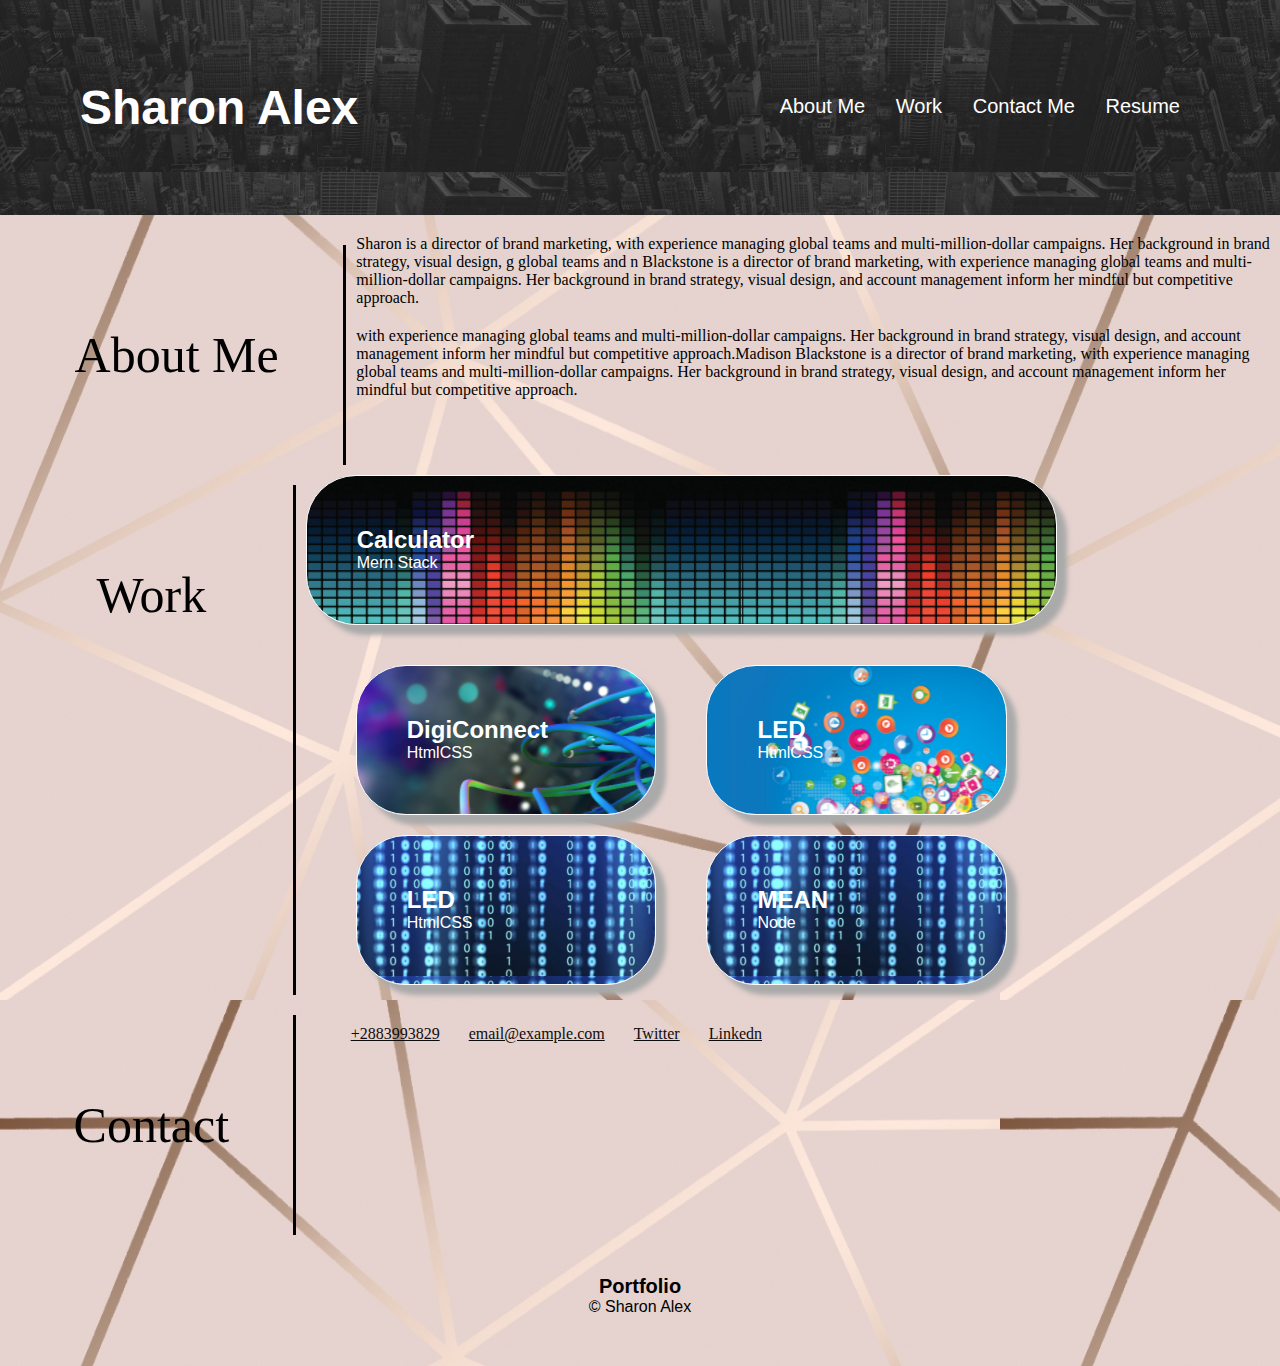
==== index.html @ 32ef740a "initial commit" ====
<!DOCTYPE html>
<html lang="en-us">

<head>
    <meta charset="UTF-8" />
    <title>Sharons' Portfolio</title>
    <link rel="stylesheet" href="./assets/css/style.css">
</head>

<body>
    <!-- Section Header -->
    <header>
        <h1>Sharon Alex</h1>
        <nav>
            <ul>
                <li>
                    <a href="#About Me">About Me</a>
                </li>
                <li>
                    <a href="#Work">Work</a>
                </li>
                <li>
                    <a href="#Contact Me">Contact Me</a>
                </li>
                <li>
                    <a href="#Resume">Resume</a>
                </li>
            </ul>
        </nav>
   </header>
   
    
    <!-- Main Content -->
    <main>
        <section class="flex-container-aboutMe">
            <div class="AboutMeTitle">
               About Me
            </div>
            <div class="AboutMeText">
                <p>Sharon  is a director of brand marketing, with experience managing global teams and multi-million-dollar campaigns. Her background in brand strategy, visual design, 
                    g global teams and n Blackstone is a director of brand marketing, with experience managing global teams and multi-million-dollar campaigns. Her background in brand strategy, visual design, and account management inform her mindful but competitive approach.</p>
                    
                <p>  with experience managing global teams and multi-million-dollar campaigns. Her background in brand strategy, visual design, and account management inform her mindful but competitive approach.Madison Blackstone is a director of brand marketing, with experience managing global teams and multi-million-dollar campaigns. Her background in brand strategy, visual design, and account management inform her mindful but competitive approach.</p>
                </div>
        </section>

        <section class="flex-container-work">
            <div class="AboutWorkTitle">
               Work
            </div>
            <div class="AboutWorkText">
                <div class="card1">
                    <h2>Calculator</h2>
                    <p>
                        <span>Mern Stack</span>
                    </p>
                </div>
                <div class="products">
                    <article class="card2">
                        <h2>DigiConnect</h2>
                        <p>
                           <span>HtmlCSS</span>
                        </p>
                    </article>
                    <article class="card3">
                        <h2>LED</h2>
                        <p>
                           <span>HtmlCSS</span>
                        </p>
                    </article>
                    <article class="card4">
                        <h2>LED</h2>
                        <p>
                           <span>HtmlCSS</span>
                        </p>
                    </article>
                    <article class="card5">
                        <h2>MEAN</h2>
                        <p>
                           <span>Node</span>
                        </p>
                    </article>
                </div>
            </div>
        </section>

        <section class="flex-container-contact">
            <div class="ContactTitle">
               Contact
            </div>
            <div class="ContactText">
                <nav>
                    <ul>
                        <li>
                            <a href="#About Me">+2883993829</a>
                        </li>
                        <li>
                            <a href="#Work">email@example.com</a>
                        </li>
                        <li>
                            <a href="#Contact Me">Twitter</a>
                        </li>
                        <li>
                            <a href="#Resume">Linkedn</a>
                        </li>
                    </ul>
                </nav>
                </div>
        </section>


        

         <!-- <section class="flex-container-work" >
            <div class="AboutWork">
                Work
             </div>

            <div  class="work">
                <article class="card1">
                    <h2>Calculator</h2>
                    <p>
                        <span>Mern Stack</span>
                    </p>
                </article>
                <div class="products">
                <article class="card2">
                    <h2>DigiConnect</h2>
                    <p>
                       <span>HtmlCSS</span>
                    </p>
                </article>
                <article class="card3">
                    <h2>LED</h2>
                    <p>
                       <span>HtmlCSS</span>
                    </p>
                </article>
                <article class="card4">
                    <h2>LED</h2>
                    <p>
                       <span>HtmlCSS</span>
                    </p>
                </article>
                <article class="card5">
                    <h2>MEAN</h2>
                    <p>
                       <span>Node</span>
                    </p>
                </article>
                </div>
            </div>  
        </section>      -->
    </main>
   
    <!-- Section 3 Footer content-->
    <footer>
        <h2>Portfolio</h2>
        <p>
            &copy; Sharon Alex
        </p>
    </footer>
</body>

</html>
---- assets/css/style.css ----
* {
    box-sizing: border-box;
    padding: 0;
    margin: 0;
}

body {

    background-image: url("../images/metallic-image.jpg");
}

header {
    padding: 80px;
    font-family: 'Trebuchet MS', 'Lucida Sans Unicode', 'Lucida Grande', 'Lucida Sans', Arial, sans-serif;
    background-color: #2a607c;
    background-image: url("../images/HeaderBanner.png");
    color: #ffffff;
    margin-bottom: 20px;
}

header h1 {
    display: inline-block;
    font-size: 48px;
}

header nav {
    padding-top: 15px;
    margin-right: 20px;
    float: right;
    font-family: 'Gill Sans', 'Gill Sans MT', Calibri, 'Trebuchet MS', sans-serif;
    font-size: 20px;
}

header nav ul {
    list-style-type: none;
}

header nav ul li {
    display: inline-block;
    margin-left: 25px;
}

a {
    color: #ffffff;
    text-decoration: none;
}

.flex-container-aboutMe {
    display: flex;
  }

.flex-container-aboutMe > div.aboutMeText {
    
    margin: 10px;
    padding: 10px;
    font-size: 30px;
    
  } 

.flex-container-aboutMe > div.AboutMeTitle {
   
    margin: 10px;
    padding: 10px;
    flex-basis:1000px;
    border-right-style: solid;
    text-align: center;
    line-height: 200px;
    font-size: 50px;
  } 

.flex-container-work {
    display: flex;
  }

.flex-container-work > div.AboutWorkTitle {

    margin: 10px;
    padding: 10px;
    border-right-style: solid;
    text-align: center;
    line-height: 200px;
    font-size: 50px;
    width: 285.67px;
}

.flex-container-aboutMe > div.AboutWorkText {
    margin: 10px;
    padding: 10px;
    flex-grow: 2;
  } 

  .flex-container-contact {
    display: flex;
  }

  .flex-container-contact > div.ContactTitle {
    margin: 10px;
    padding: 10px;
    border-right-style: solid;
    text-align: center;
    line-height: 200px;
    font-size: 50px;
    width: 285.67px;
}

.flex-container-contact > div.ContactText {
    margin: 10px;
    padding: 10px;
    flex-grow: 2;
  } 

p {
    font-size: 16px;
    padding-bottom: 20px;
}



.products {
    flex: 4;

    display: flex;
    flex-wrap: wrap;
    justify-content: space-evenly;
    align-items: flex-start;
  }

.card1 {
    box-shadow: 10px 10px 5px #aaaaaa;
    border-style: solid;
    border-width: 1px;
    border-radius: 50px;
    margin-bottom: 40px;
    padding: 50px;
    height: 150px;
   /* margin: auto; */
    font-family: 'Gill Sans', 'Gill Sans MT', Calibri, 'Trebuchet MS', sans-serif;
  background-image: url("../images/Calculator.PNG");
    color: #ffffff;
} 

.card2 {
    box-shadow: 10px 10px 5px #aaaaaa;
    border-style: solid;
  border-width: 1px;
  border-radius: 50px;
    margin-bottom: 20px;
    padding: 50px;
    height: 150px;
    width: 40%;
    font-family: 'Gill Sans', 'Gill Sans MT', Calibri, 'Trebuchet MS', sans-serif;
    background-image: url("../images/DigiConnect.PNG");
    color: #ffffff;
} 

.card3 {
    box-shadow: 10px 10px 5px #aaaaaa;
    border-style: solid;
  border-width: 1px;
  border-radius: 50px;
    margin-bottom: 20px;
    padding: 50px;
    height: 150px;
    width: 40%;
    font-family: 'Gill Sans', 'Gill Sans MT', Calibri, 'Trebuchet MS', sans-serif;
    background-image: url("../images/LED\ Wall.PNG");
    color: #ffffff;
} 

.card4 {
    box-shadow: 10px 10px 5px #aaaaaa;
    border-style: solid;
  border-width: 1px;
  border-radius: 50px;
    margin-bottom: 20px;
    padding: 50px;
    height: 150px;
    width: 40%;
    font-family: 'Gill Sans', 'Gill Sans MT', Calibri, 'Trebuchet MS', sans-serif;
    color: #ffffff;
    background-image: url("../images/MeanStack.PNG");
} 

.card5 {
    box-shadow: 10px 10px 5px #aaaaaa;
    border-style: solid;
  border-width: 1px;
  border-radius: 50px;
    margin-bottom: 20px;
    padding: 50px;
    height: 150px;
    width: 40%;
    font-family: 'Gill Sans', 'Gill Sans MT', Calibri, 'Trebuchet MS', sans-serif;
    color: #ffffff;
    background-image: url("../images/MeanStack.PNG");
} 

header nav {
    padding-top: 15px;
    margin-right: 20px;
    float: right;
    font-family: 'Gill Sans', 'Gill Sans MT', Calibri, 'Trebuchet MS', sans-serif;
    font-size: 20px;
}

div.ContactText nav ul {
    list-style-type: none;
}

div.ContactText nav ul li {
    display: inline-block;
    margin-left: 25px;
}

div.ContactText nav ul li a{
    color: #0e0c0c;
    text-decoration: underline;
}



.Topics {
    margin-right: 20px;
    padding: 20px;
    clear: both;
    float: right;
    width: 20%;
    height: 100%;
    font-family: 'Gill Sans', 'Gill Sans MT', Calibri, 'Trebuchet MS', sans-serif;
    background-color: #2589bd;
}

footer {
    padding: 30px;
    clear: both;
    font-family: 'Trebuchet MS', 'Lucida Sans Unicode', 'Lucida Grande', 'Lucida Sans', Arial, sans-serif;
    text-align: center;
}

footer h2 {
    font-size: 20px;
}
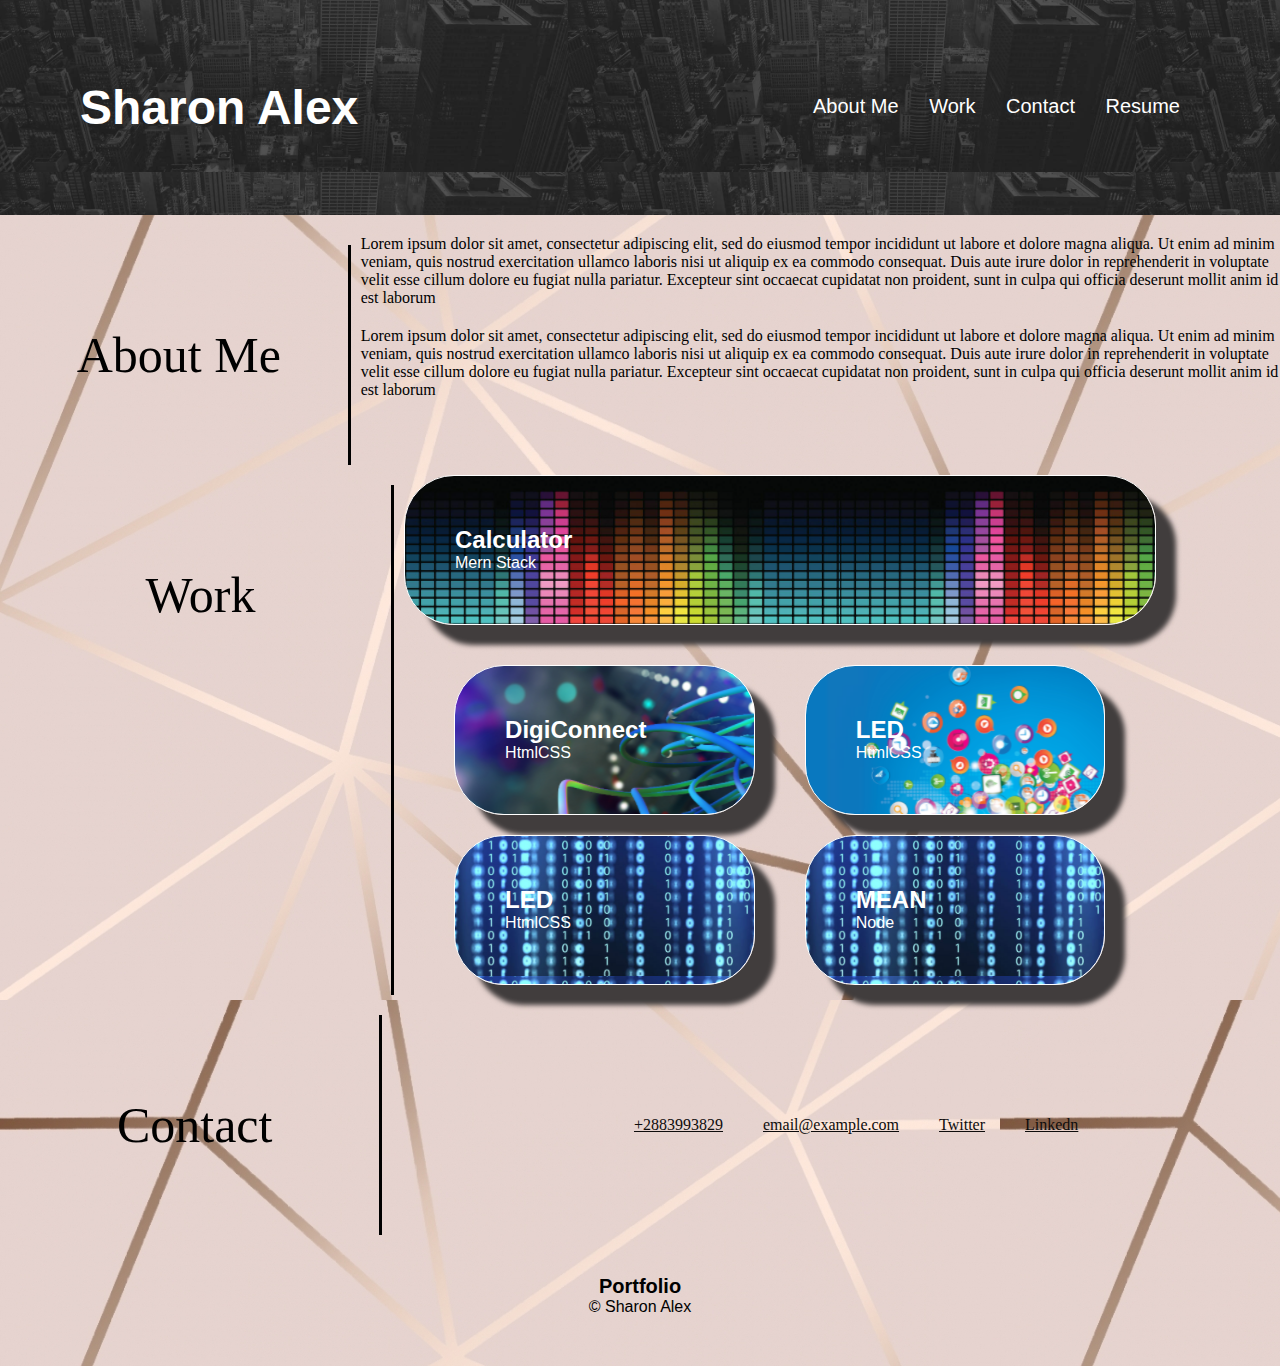
==== commit e1fa35dd: "fixed media queries style" ====
--- a/index.html
+++ b/index.html
@@ -4,7 +4,8 @@
 <head>
     <meta charset="UTF-8" />
     <title>Sharons' Portfolio</title>
-    <link rel="stylesheet" href="./assets/css/style.css">
+    <link rel="stylesheet" href="assets/css/reset.css" />
+    <link rel="stylesheet" href="./assets/css/style.css"/>
 </head>
 
 <body>
@@ -20,7 +21,7 @@
                     <a href="#Work">Work</a>
                 </li>
                 <li>
-                    <a href="#Contact Me">Contact Me</a>
+                    <a href="#Contact">Contact</a>
                 </li>
                 <li>
                     <a href="#Resume">Resume</a>
@@ -33,22 +34,20 @@
     <!-- Main Content -->
     <main>
         <section class="flex-container-aboutMe">
-            <div class="AboutMeTitle">
+            <div id="About Me" class="AboutMeTitle" class="cont">
                About Me
             </div>
-            <div class="AboutMeText">
-                <p>Sharon  is a director of brand marketing, with experience managing global teams and multi-million-dollar campaigns. Her background in brand strategy, visual design, 
-                    g global teams and n Blackstone is a director of brand marketing, with experience managing global teams and multi-million-dollar campaigns. Her background in brand strategy, visual design, and account management inform her mindful but competitive approach.</p>
-                    
-                <p>  with experience managing global teams and multi-million-dollar campaigns. Her background in brand strategy, visual design, and account management inform her mindful but competitive approach.Madison Blackstone is a director of brand marketing, with experience managing global teams and multi-million-dollar campaigns. Her background in brand strategy, visual design, and account management inform her mindful but competitive approach.</p>
+            <div class="AboutMeText" class="cont">
+                <p>Lorem ipsum dolor sit amet, consectetur adipiscing elit, sed do eiusmod tempor incididunt ut labore et dolore magna aliqua. Ut enim ad minim veniam, quis nostrud exercitation ullamco laboris nisi ut aliquip ex ea commodo consequat. Duis aute irure dolor in reprehenderit in voluptate velit esse cillum dolore eu fugiat nulla pariatur. Excepteur sint occaecat cupidatat non proident, sunt in culpa qui officia deserunt mollit anim id est laborum  
+               <p>Lorem ipsum dolor sit amet, consectetur adipiscing elit, sed do eiusmod tempor incididunt ut labore et dolore magna aliqua. Ut enim ad minim veniam, quis nostrud exercitation ullamco laboris nisi ut aliquip ex ea commodo consequat. Duis aute irure dolor in reprehenderit in voluptate velit esse cillum dolore eu fugiat nulla pariatur. Excepteur sint occaecat cupidatat non proident, sunt in culpa qui officia deserunt mollit anim id est laborum</p>
                 </div>
         </section>
 
-        <section class="flex-container-work">
-            <div class="AboutWorkTitle">
+        <section id="Work" class="flex-container-work">
+            <div class="AboutWorkTitle" class="cont">
                Work
             </div>
-            <div class="AboutWorkText">
+            <div class="AboutWorkText" class="cont">
                 <div class="card1">
                     <h2>Calculator</h2>
                     <p>
@@ -84,24 +83,24 @@
             </div>
         </section>
 
-        <section class="flex-container-contact">
-            <div class="ContactTitle">
+        <section id="Contact" class="flex-container-contact">
+            <div class="ContactTitle" class="cont">
                Contact
             </div>
-            <div class="ContactText">
-                <nav>
-                    <ul>
+            <div class="ContactText" class="cont">
+                <nav class="contact-nav">
+                    <ul class="nav-list">
                         <li>
-                            <a href="#About Me">+2883993829</a>
+                            <a href="">+2883993829</a>
                         </li>
                         <li>
-                            <a href="#Work">email@example.com</a>
+                            <a href="#">email@example.com</a>
                         </li>
                         <li>
-                            <a href="#Contact Me">Twitter</a>
+                            <a href="#">Twitter</a>
                         </li>
                         <li>
-                            <a href="#Resume">Linkedn</a>
+                            <a href="#">Linkedn</a>
                         </li>
                     </ul>
                 </nav>
@@ -111,46 +110,7 @@
 
         
 
-         <!-- <section class="flex-container-work" >
-            <div class="AboutWork">
-                Work
-             </div>
-
-            <div  class="work">
-                <article class="card1">
-                    <h2>Calculator</h2>
-                    <p>
-                        <span>Mern Stack</span>
-                    </p>
-                </article>
-                <div class="products">
-                <article class="card2">
-                    <h2>DigiConnect</h2>
-                    <p>
-                       <span>HtmlCSS</span>
-                    </p>
-                </article>
-                <article class="card3">
-                    <h2>LED</h2>
-                    <p>
-                       <span>HtmlCSS</span>
-                    </p>
-                </article>
-                <article class="card4">
-                    <h2>LED</h2>
-                    <p>
-                       <span>HtmlCSS</span>
-                    </p>
-                </article>
-                <article class="card5">
-                    <h2>MEAN</h2>
-                    <p>
-                       <span>Node</span>
-                    </p>
-                </article>
-                </div>
-            </div>  
-        </section>      -->
+         
     </main>
    
     <!-- Section 3 Footer content-->
--- a/assets/css/style.css
+++ b/assets/css/style.css
@@ -54,18 +54,23 @@
     margin: 10px;
     padding: 10px;
     font-size: 30px;
-    
+    flex-basis: 70%;
+    flex: 1 1 20em; 
+    align-content: center;
   } 
+
 
 .flex-container-aboutMe > div.AboutMeTitle {
    
     margin: 10px;
     padding: 10px;
-    flex-basis:1000px;
+    flex-basis: 30%;
+   /* flex-basis:1000px;*/
     border-right-style: solid;
     text-align: center;
     line-height: 200px;
     font-size: 50px;
+    flex: 1 1 20em; 
   } 
 
 .flex-container-work {
@@ -81,12 +86,14 @@
     line-height: 200px;
     font-size: 50px;
     width: 285.67px;
+    flex-basis: 30%
 }
 
 .flex-container-aboutMe > div.AboutWorkText {
     margin: 10px;
     padding: 10px;
     flex-grow: 2;
+    flex-basis: 70%;
   } 
 
   .flex-container-contact {
@@ -101,12 +108,14 @@
     line-height: 200px;
     font-size: 50px;
     width: 285.67px;
+    flex-basis: 30%;
 }
 
 .flex-container-contact > div.ContactText {
     margin: 10px;
     padding: 10px;
     flex-grow: 2;
+    flex-basis: 70%;
   } 
 
 p {
@@ -126,7 +135,7 @@
   }
 
 .card1 {
-    box-shadow: 10px 10px 5px #aaaaaa;
+    box-shadow: 20px 20px 5px #413d3d;
     border-style: solid;
     border-width: 1px;
     border-radius: 50px;
@@ -137,10 +146,22 @@
     font-family: 'Gill Sans', 'Gill Sans MT', Calibri, 'Trebuchet MS', sans-serif;
   background-image: url("../images/Calculator.PNG");
     color: #ffffff;
-} 
+    transition: all 0.5s ease-in-out;
+} 
+
+
+.card1:hover,
+.card1:hover {
+  transform: scale(1.25); 
+  box-shadow: inset 0px 0px 8px rgb(245, 241, 245), 0 0 15px rgb(149, 26, 206);
+  position: relative;
+  margin-top: -5px;
+}
+
+
 
 .card2 {
-    box-shadow: 10px 10px 5px #aaaaaa;
+  box-shadow: 20px 20px 5px #413d3d;
     border-style: solid;
   border-width: 1px;
   border-radius: 50px;
@@ -153,8 +174,17 @@
     color: #ffffff;
 } 
 
+.card2:hover,
+.card2:hover {
+  transform: scale(1.25);
+  box-shadow: inset 0px 0px 8px rgb(245, 241, 245), 0 0 15px rgb(149, 26, 206);
+  position: relative;
+  margin-top: -5px;
+}
+
+
 .card3 {
-    box-shadow: 10px 10px 5px #aaaaaa;
+  box-shadow: 20px 20px 5px #413d3d;
     border-style: solid;
   border-width: 1px;
   border-radius: 50px;
@@ -167,8 +197,17 @@
     color: #ffffff;
 } 
 
+.card3:hover,
+.card3:hover {
+  transform: scale(1.25);
+  box-shadow: inset 0px 0px 8px rgb(245, 241, 245), 0 0 15px rgb(149, 26, 206);
+  position: relative;
+  margin-top: -5px;
+}
+
+
 .card4 {
-    box-shadow: 10px 10px 5px #aaaaaa;
+  box-shadow: 20px 20px 5px #413d3d;
     border-style: solid;
   border-width: 1px;
   border-radius: 50px;
@@ -181,8 +220,17 @@
     background-image: url("../images/MeanStack.PNG");
 } 
 
+.card4:hover,
+.card4:hover {
+  transform: scale(1.25);
+  box-shadow: inset 0px 0px 8px rgb(245, 241, 245), 0 0 15px rgb(149, 26, 206);
+  position: relative;
+  margin-top: -5px;
+}
+
+
 .card5 {
-    box-shadow: 10px 10px 5px #aaaaaa;
+  box-shadow: 20px 20px 5px #413d3d;
     border-style: solid;
   border-width: 1px;
   border-radius: 50px;
@@ -195,40 +243,42 @@
     background-image: url("../images/MeanStack.PNG");
 } 
 
-header nav {
-    padding-top: 15px;
-    margin-right: 20px;
-    float: right;
-    font-family: 'Gill Sans', 'Gill Sans MT', Calibri, 'Trebuchet MS', sans-serif;
-    font-size: 20px;
+.card5:hover,
+.card5:hover {
+  transform: scale(1.25);
+  box-shadow: inset 0px 0px 8px rgb(245, 241, 245), 0 0 15px rgb(149, 26, 206);
+  position: relative;
+  margin-top: -5px;
+}
+
+
+
+
+div.ContactText {
+  display: flex;
+  align-items: center;
+  justify-content: center;
 }
 
 div.ContactText nav ul {
-    list-style-type: none;
-}
+  
+  display: flex;
+  align-items: center;
+  justify-content:space-evenly;
+  list-style-type: none;
+
+} 
 
 div.ContactText nav ul li {
-    display: inline-block;
-    margin-left: 25px;
-}
-
+  
+    margin-left: 40px; 
+    
+   
+}
 div.ContactText nav ul li a{
     color: #0e0c0c;
     text-decoration: underline;
-}
-
-
-
-.Topics {
-    margin-right: 20px;
-    padding: 20px;
-    clear: both;
-    float: right;
-    width: 20%;
-    height: 100%;
-    font-family: 'Gill Sans', 'Gill Sans MT', Calibri, 'Trebuchet MS', sans-serif;
-    background-color: #2589bd;
-}
+} 
 
 footer {
     padding: 30px;
@@ -240,3 +290,26 @@
 footer h2 {
     font-size: 20px;
 }
+
+@media screen and (min-width: 768px) {
+  /* on tablets, set columns to only be 50% of the width and not grow */
+  .cont { 
+    flex: 0 0 50%;
+    max-width: 50%;
+  }
+
+  /* select the last child to grow to full width if it has space to grow */
+  .cont:last-child {
+    flex-grow: 1;
+  }
+
+  /* media query for larger screens */
+@media screen and (min-width: 992px) {
+
+  .cont {
+    flex: 0 0 33.333%;
+    max-width: 33.333%;
+  }
+}
+
+}
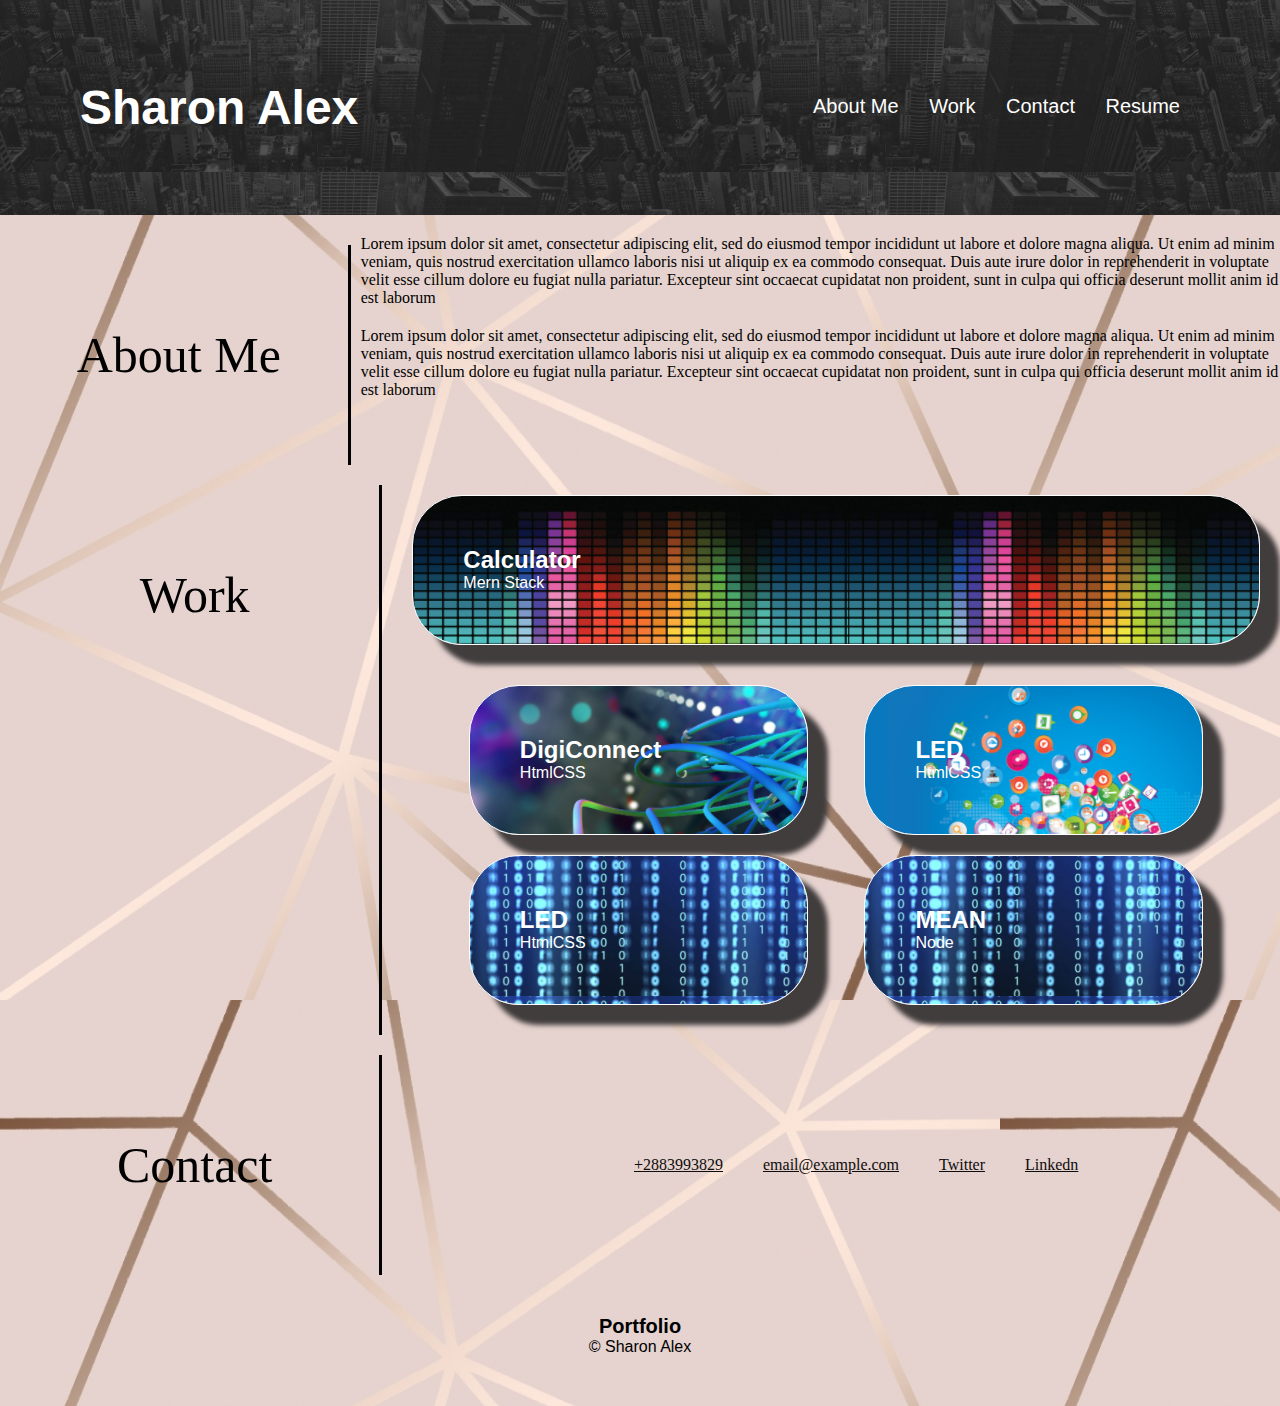
==== commit f4a39302: "fixed stylesheet" ====
--- a/index.html
+++ b/index.html
@@ -33,6 +33,7 @@
     
     <!-- Main Content -->
     <main>
+         <!-- Section for About Me Content -->
         <section class="flex-container-aboutMe">
             <div id="About Me" class="AboutMeTitle" class="cont">
                About Me
@@ -42,7 +43,7 @@
                <p>Lorem ipsum dolor sit amet, consectetur adipiscing elit, sed do eiusmod tempor incididunt ut labore et dolore magna aliqua. Ut enim ad minim veniam, quis nostrud exercitation ullamco laboris nisi ut aliquip ex ea commodo consequat. Duis aute irure dolor in reprehenderit in voluptate velit esse cillum dolore eu fugiat nulla pariatur. Excepteur sint occaecat cupidatat non proident, sunt in culpa qui officia deserunt mollit anim id est laborum</p>
                 </div>
         </section>
-
+         <!-- Section for Work Content -->
         <section id="Work" class="flex-container-work">
             <div class="AboutWorkTitle" class="cont">
                Work
@@ -82,7 +83,7 @@
                 </div>
             </div>
         </section>
-
+         <!-- Section for Contact Content -->
         <section id="Contact" class="flex-container-contact">
             <div class="ContactTitle" class="cont">
                Contact
@@ -105,12 +106,7 @@
                     </ul>
                 </nav>
                 </div>
-        </section>
-
-
-        
-
-         
+            </section> 
     </main>
    
     <!-- Section 3 Footer content-->
@@ -121,5 +117,4 @@
         </p>
     </footer>
 </body>
-
 </html>
--- a/assets/css/style.css
+++ b/assets/css/style.css
@@ -1,20 +1,28 @@
+/*abstracting out common css variables to be accessed as functions*/
+:root {
+  --blue: #2a607c;
+  --white: #ffffff;
+}
+
+/* universal css properties for box borders*/
 * {
     box-sizing: border-box;
     padding: 0;
     margin: 0;
 }
-
+/*setting background image for body*/
 body {
 
     background-image: url("../images/metallic-image.jpg");
 }
-
+ 
+/*setting styling for header navigation*/
 header {
     padding: 80px;
     font-family: 'Trebuchet MS', 'Lucida Sans Unicode', 'Lucida Grande', 'Lucida Sans', Arial, sans-serif;
-    background-color: #2a607c;
+    background-color: var(--blue);
     background-image: url("../images/HeaderBanner.png");
-    color: #ffffff;
+    color: var(--white);
     margin-bottom: 20px;
 }
 
@@ -41,16 +49,17 @@
 }
 
 a {
-    color: #ffffff;
+    color: var(--white);
     text-decoration: none;
 }
-
+/*Setting the main content styles, By leveraging the flex properties.
+This is for aboutMe row styled into two containers.
+*/
 .flex-container-aboutMe {
     display: flex;
   }
 
 .flex-container-aboutMe > div.aboutMeText {
-    
     margin: 10px;
     padding: 10px;
     font-size: 30px;
@@ -61,24 +70,23 @@
 
 
 .flex-container-aboutMe > div.AboutMeTitle {
-   
     margin: 10px;
     padding: 10px;
     flex-basis: 30%;
-   /* flex-basis:1000px;*/
     border-right-style: solid;
     text-align: center;
     line-height: 200px;
     font-size: 50px;
     flex: 1 1 20em; 
   } 
-
+/*Setting the main content styles, By leveraging the flex properties.
+This is for work row styled into two containers.
+*/
 .flex-container-work {
     display: flex;
   }
 
 .flex-container-work > div.AboutWorkTitle {
-
     margin: 10px;
     padding: 10px;
     border-right-style: solid;
@@ -89,13 +97,16 @@
     flex-basis: 30%
 }
 
-.flex-container-aboutMe > div.AboutWorkText {
+.flex-container-work > div.AboutWorkText {
     margin: 10px;
     padding: 10px;
     flex-grow: 2;
     flex-basis: 70%;
   } 
 
+/*Setting the main content styles, By leveraging the flex properties.
+This is for aboutMe row styled into two containers.
+*/
   .flex-container-contact {
     display: flex;
   }
@@ -123,11 +134,8 @@
     padding-bottom: 20px;
 }
 
-
-
 .products {
     flex: 4;
-
     display: flex;
     flex-wrap: wrap;
     justify-content: space-evenly;
@@ -142,13 +150,11 @@
     margin-bottom: 40px;
     padding: 50px;
     height: 150px;
-   /* margin: auto; */
     font-family: 'Gill Sans', 'Gill Sans MT', Calibri, 'Trebuchet MS', sans-serif;
-  background-image: url("../images/Calculator.PNG");
-    color: #ffffff;
+    background-image: url("../images/Calculator.PNG");
+    color: var(--white);
     transition: all 0.5s ease-in-out;
 } 
-
 
 .card1:hover,
 .card1:hover {
@@ -157,8 +163,6 @@
   position: relative;
   margin-top: -5px;
 }
-
-
 
 .card2 {
   box-shadow: 20px 20px 5px #413d3d;
@@ -171,7 +175,7 @@
     width: 40%;
     font-family: 'Gill Sans', 'Gill Sans MT', Calibri, 'Trebuchet MS', sans-serif;
     background-image: url("../images/DigiConnect.PNG");
-    color: #ffffff;
+    color: var(--white);
 } 
 
 .card2:hover,
@@ -182,19 +186,18 @@
   margin-top: -5px;
 }
 
-
 .card3 {
   box-shadow: 20px 20px 5px #413d3d;
-    border-style: solid;
+  border-style: solid;
   border-width: 1px;
   border-radius: 50px;
-    margin-bottom: 20px;
-    padding: 50px;
-    height: 150px;
-    width: 40%;
-    font-family: 'Gill Sans', 'Gill Sans MT', Calibri, 'Trebuchet MS', sans-serif;
-    background-image: url("../images/LED\ Wall.PNG");
-    color: #ffffff;
+  margin-bottom: 20px;
+  padding: 50px;
+  height: 150px;
+  width: 40%;
+  font-family: 'Gill Sans', 'Gill Sans MT', Calibri, 'Trebuchet MS', sans-serif;
+  background-image: url("../images/LED\ Wall.PNG");
+  color: var(--white);
 } 
 
 .card3:hover,
@@ -205,10 +208,31 @@
   margin-top: -5px;
 }
 
-
 .card4 {
   box-shadow: 20px 20px 5px #413d3d;
-    border-style: solid;
+  border-style: solid;
+  border-width: 1px;
+  border-radius: 50px;
+  margin-bottom: 20px;
+  padding: 50px;
+  height: 150px;
+  width: 40%;
+  font-family: 'Gill Sans', 'Gill Sans MT', Calibri, 'Trebuchet MS', sans-serif;
+  color: #ffffff;
+  background-image: url("../images/MeanStack.PNG");
+} 
+
+.card4:hover,
+.card4:hover {
+  transform: scale(1.25);
+  box-shadow: inset 0px 0px 8px rgb(245, 241, 245), 0 0 15px rgb(149, 26, 206);
+  position: relative;
+  margin-top: -5px;
+}
+
+.card5 {
+  box-shadow: 20px 20px 5px #413d3d;
+  border-style: solid;
   border-width: 1px;
   border-radius: 50px;
     margin-bottom: 20px;
@@ -220,29 +244,6 @@
     background-image: url("../images/MeanStack.PNG");
 } 
 
-.card4:hover,
-.card4:hover {
-  transform: scale(1.25);
-  box-shadow: inset 0px 0px 8px rgb(245, 241, 245), 0 0 15px rgb(149, 26, 206);
-  position: relative;
-  margin-top: -5px;
-}
-
-
-.card5 {
-  box-shadow: 20px 20px 5px #413d3d;
-    border-style: solid;
-  border-width: 1px;
-  border-radius: 50px;
-    margin-bottom: 20px;
-    padding: 50px;
-    height: 150px;
-    width: 40%;
-    font-family: 'Gill Sans', 'Gill Sans MT', Calibri, 'Trebuchet MS', sans-serif;
-    color: #ffffff;
-    background-image: url("../images/MeanStack.PNG");
-} 
-
 .card5:hover,
 .card5:hover {
   transform: scale(1.25);
@@ -250,9 +251,6 @@
   position: relative;
   margin-top: -5px;
 }
-
-
-
 
 div.ContactText {
   display: flex;
@@ -261,25 +259,24 @@
 }
 
 div.ContactText nav ul {
-  
   display: flex;
   align-items: center;
   justify-content:space-evenly;
   list-style-type: none;
-
 } 
 
 div.ContactText nav ul li {
-  
-    margin-left: 40px; 
-    
-   
-}
+    margin-left: 40px;   
+}
+
 div.ContactText nav ul li a{
     color: #0e0c0c;
     text-decoration: underline;
 } 
 
+/*
+Styling for footer for padding, text font and alignment.
+*/
 footer {
     padding: 30px;
     clear: both;
@@ -292,13 +289,13 @@
 }
 
 @media screen and (min-width: 768px) {
-  /* on tablets, set columns to only be 50% of the width and not grow */
+  /* for tablets, setting width for 50% */
   .cont { 
     flex: 0 0 50%;
     max-width: 50%;
   }
 
-  /* select the last child to grow to full width if it has space to grow */
+  /*last child to grow to full width if it has space to grow */
   .cont:last-child {
     flex-grow: 1;
   }
@@ -306,7 +303,7 @@
   /* media query for larger screens */
 @media screen and (min-width: 992px) {
 
-  .cont {
+.cont {
     flex: 0 0 33.333%;
     max-width: 33.333%;
   }
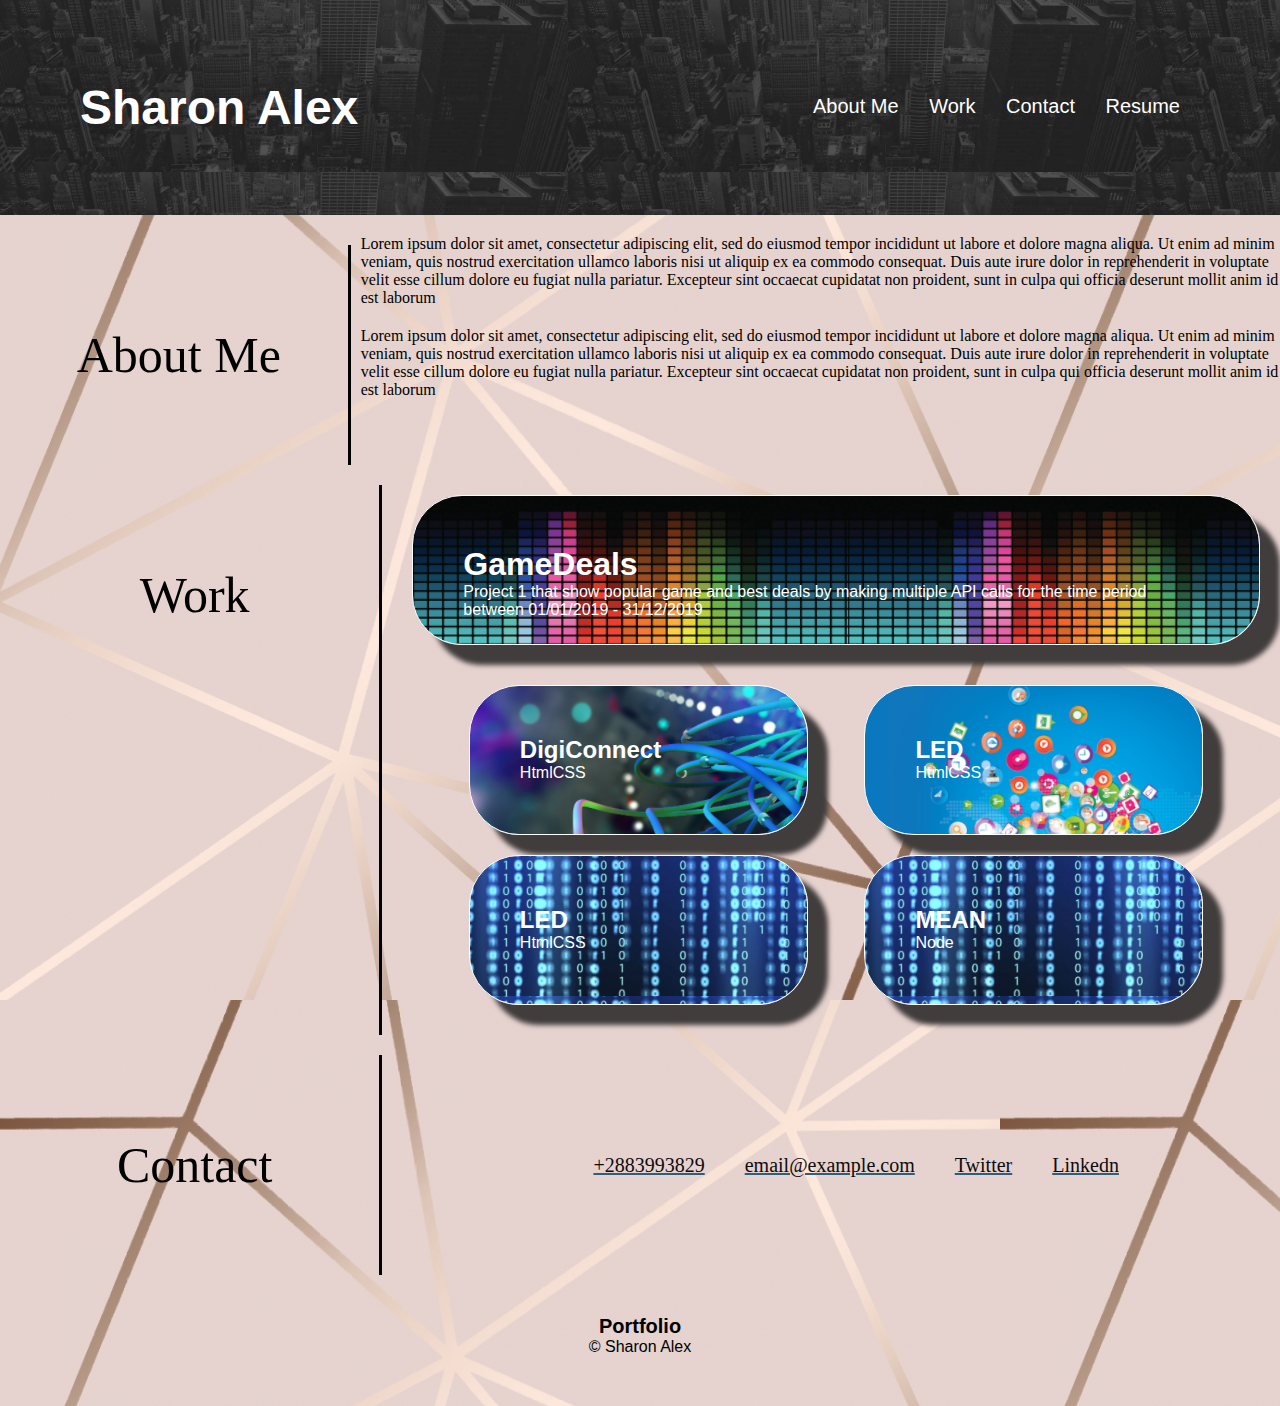
==== commit a1a61d14: "Update index.html" ====
--- a/index.html
+++ b/index.html
@@ -50,10 +50,12 @@
             </div>
             <div class="AboutWorkText" class="cont">
                 <div class="card1">
-                    <h2>Calculator</h2>
+                   <a href="https://vvnnzar.github.io/Game-App/"> <h1>GameDeals</h1>
                     <p>
-                        <span>Mern Stack</span>
+                        <span>Project 1 that show popular game and best deals by making multiple API calls for the time period between 01/01/2019 - 31/12/2019 </span>
                     </p>
+                    
+            </a>
                 </div>
                 <div class="products">
                     <article class="card2">
--- a/assets/css/style.css
+++ b/assets/css/style.css
@@ -252,6 +252,8 @@
   margin-top: -5px;
 }
 
+/*Style settings for the contact section of portfolio*/
+
 div.ContactText {
   display: flex;
   align-items: center;
@@ -272,6 +274,8 @@
 div.ContactText nav ul li a{
     color: #0e0c0c;
     text-decoration: underline;
+    text-decoration-color: var(--blue);
+    font-size: 20px;
 } 
 
 /*
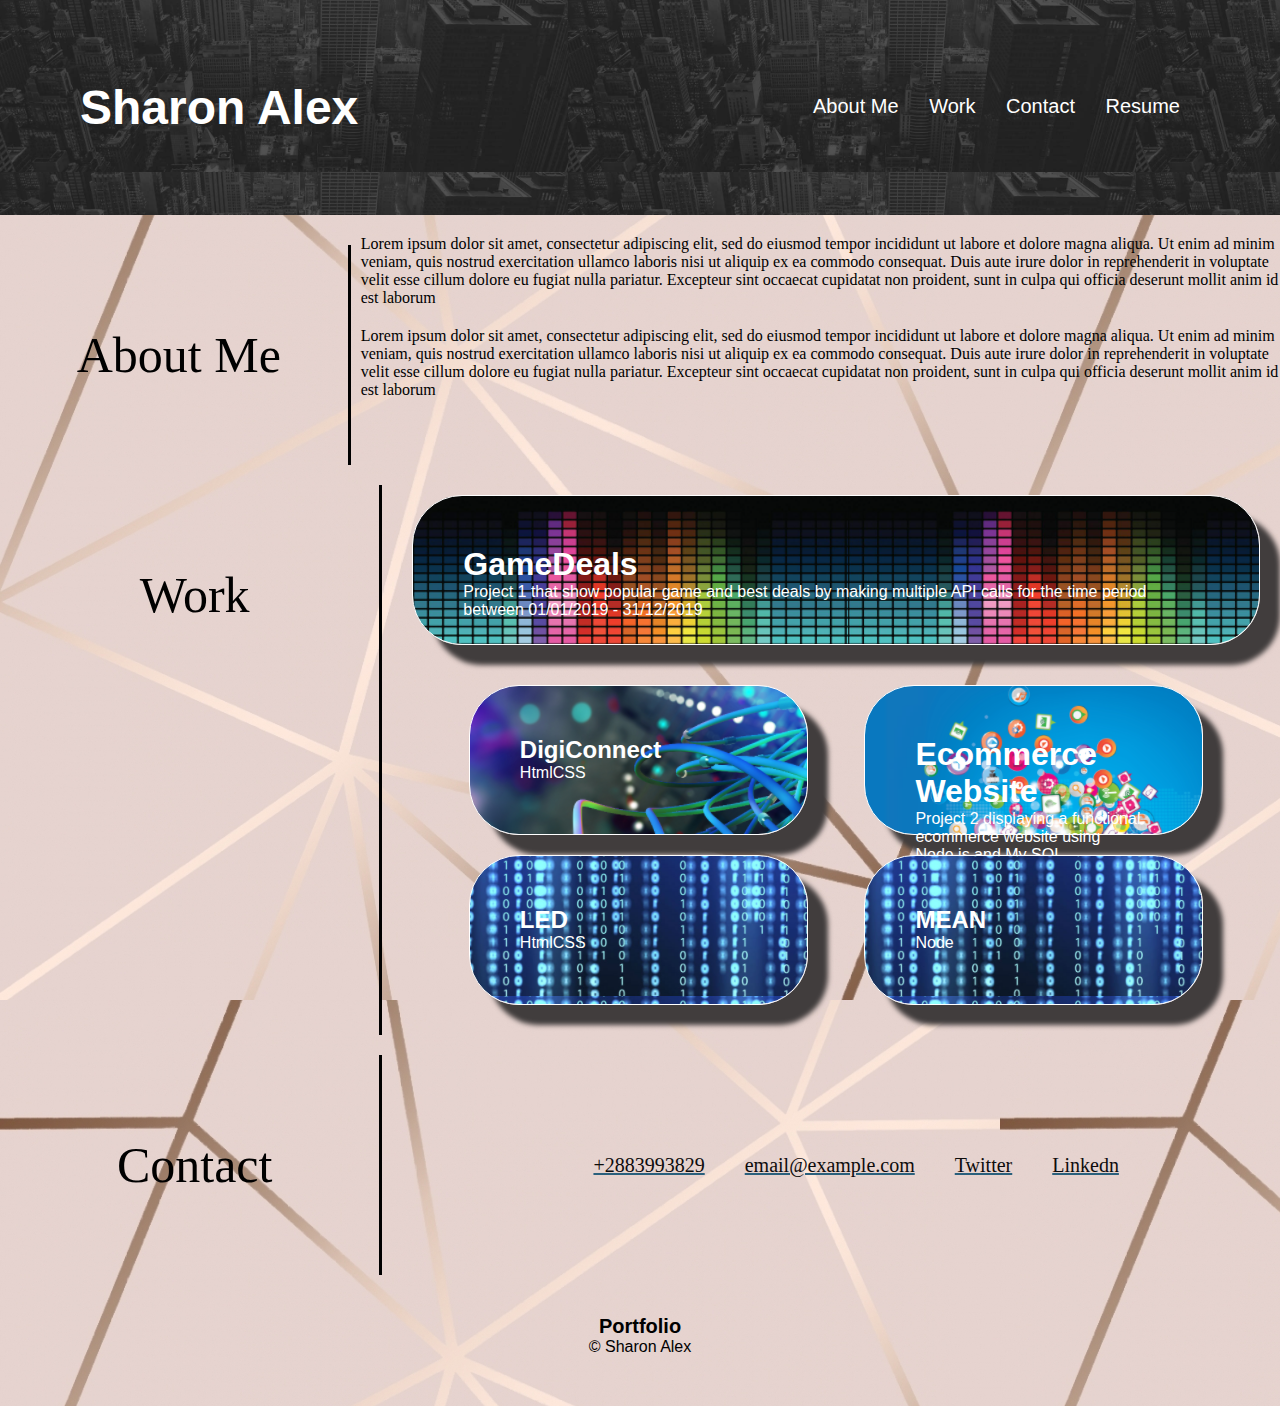
==== commit 9d8fd5d0: "Update index.html" ====
--- a/index.html
+++ b/index.html
@@ -55,7 +55,7 @@
                         <span>Project 1 that show popular game and best deals by making multiple API calls for the time period between 01/01/2019 - 31/12/2019 </span>
                     </p>
                     
-            </a>
+            </a> 
                 </div>
                 <div class="products">
                     <article class="card2">
@@ -65,10 +65,12 @@
                         </p>
                     </article>
                     <article class="card3">
-                        <h2>LED</h2>
-                        <p>
-                           <span>HtmlCSS</span>
-                        </p>
+                        <a href="https://etrade-project2.herokuapp.com/eTrade"> <h1>Ecommerce Website</h1>
+                    <p>
+                        <span>Project 2 displaying a functional ecommerce website using Node.js and My SQL </span>
+                    </p>
+                    
+            </a>
                     </article>
                     <article class="card4">
                         <h2>LED</h2>
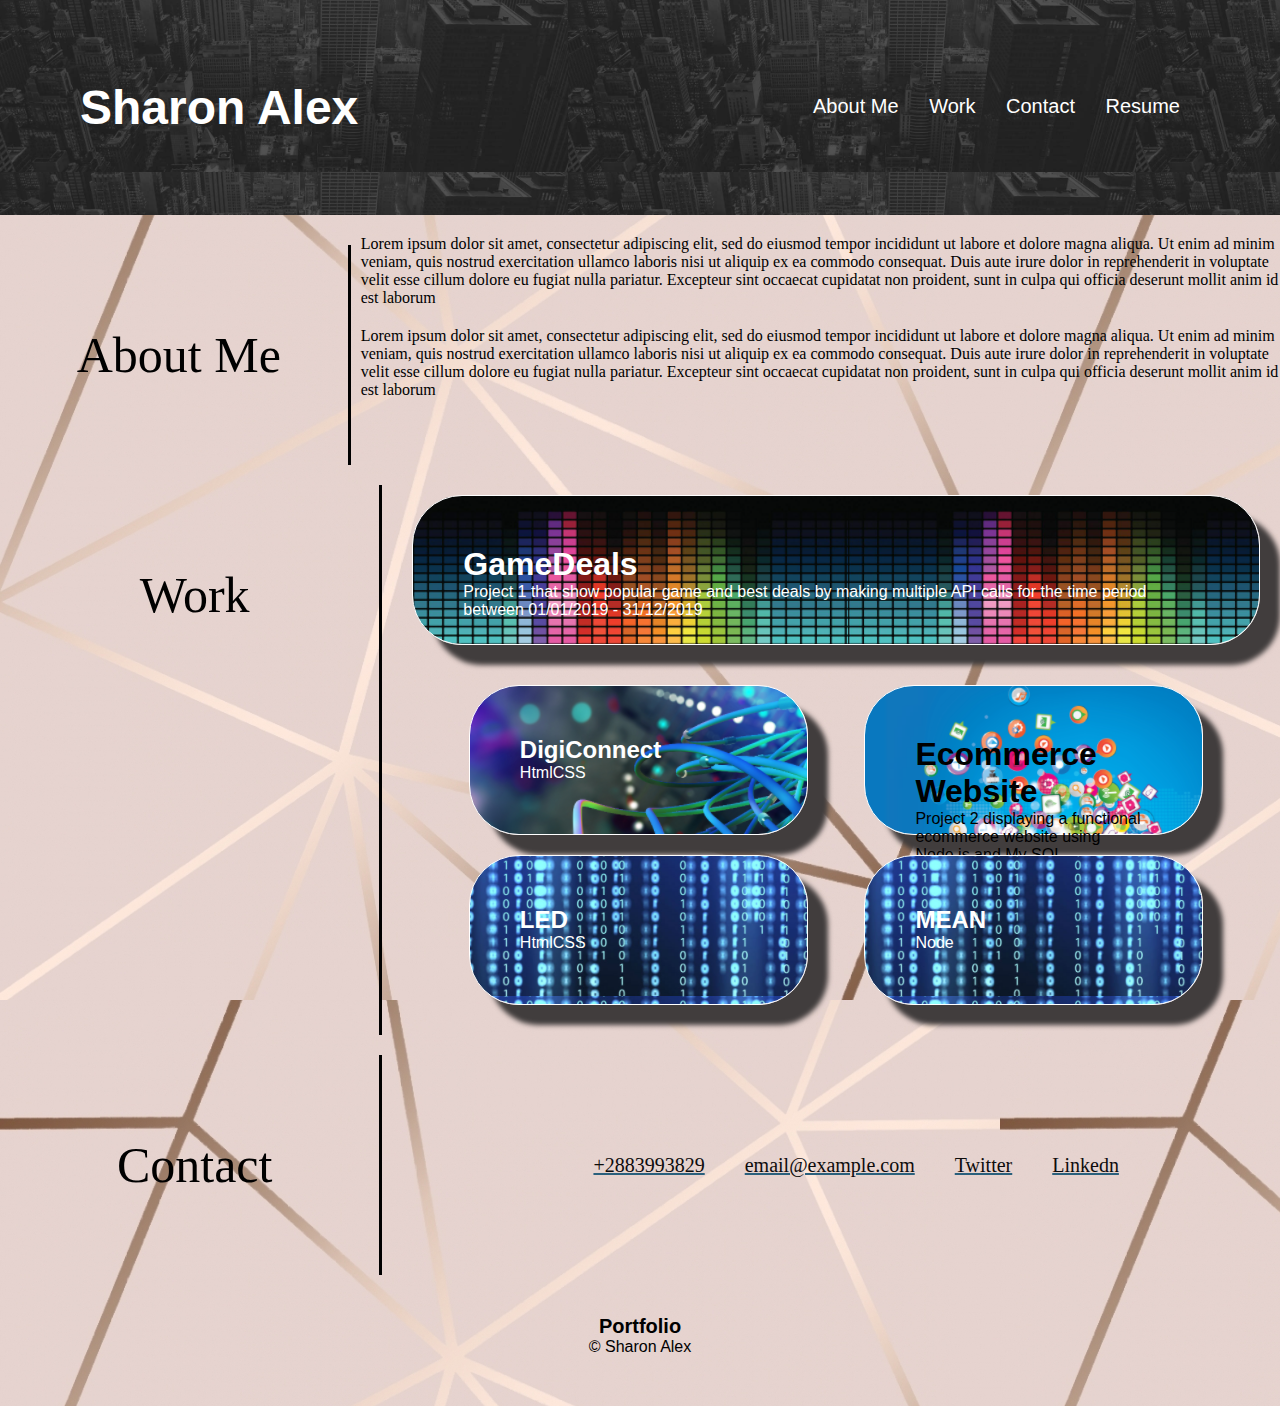
==== commit 6df15286: "Added inline style" ====
--- a/index.html
+++ b/index.html
@@ -5,7 +5,7 @@
     <meta charset="UTF-8" />
     <title>Sharons' Portfolio</title>
     <link rel="stylesheet" href="assets/css/reset.css" />
-    <link rel="stylesheet" href="./assets/css/style.css"/>
+    <link rel="stylesheet" href="./assets/css/style.css" />
 </head>
 
 <body>
@@ -28,69 +28,81 @@
                 </li>
             </ul>
         </nav>
-   </header>
-   
-    
+    </header>
+
+
     <!-- Main Content -->
     <main>
-         <!-- Section for About Me Content -->
+        <!-- Section for About Me Content -->
         <section class="flex-container-aboutMe">
             <div id="About Me" class="AboutMeTitle" class="cont">
-               About Me
+                About Me
             </div>
             <div class="AboutMeText" class="cont">
-                <p>Lorem ipsum dolor sit amet, consectetur adipiscing elit, sed do eiusmod tempor incididunt ut labore et dolore magna aliqua. Ut enim ad minim veniam, quis nostrud exercitation ullamco laboris nisi ut aliquip ex ea commodo consequat. Duis aute irure dolor in reprehenderit in voluptate velit esse cillum dolore eu fugiat nulla pariatur. Excepteur sint occaecat cupidatat non proident, sunt in culpa qui officia deserunt mollit anim id est laborum  
-               <p>Lorem ipsum dolor sit amet, consectetur adipiscing elit, sed do eiusmod tempor incididunt ut labore et dolore magna aliqua. Ut enim ad minim veniam, quis nostrud exercitation ullamco laboris nisi ut aliquip ex ea commodo consequat. Duis aute irure dolor in reprehenderit in voluptate velit esse cillum dolore eu fugiat nulla pariatur. Excepteur sint occaecat cupidatat non proident, sunt in culpa qui officia deserunt mollit anim id est laborum</p>
-                </div>
+                <p>Lorem ipsum dolor sit amet, consectetur adipiscing elit, sed do eiusmod tempor incididunt ut labore
+                    et dolore magna aliqua. Ut enim ad minim veniam, quis nostrud exercitation ullamco laboris nisi ut
+                    aliquip ex ea commodo consequat. Duis aute irure dolor in reprehenderit in voluptate velit esse
+                    cillum dolore eu fugiat nulla pariatur. Excepteur sint occaecat cupidatat non proident, sunt in
+                    culpa qui officia deserunt mollit anim id est laborum
+                <p>Lorem ipsum dolor sit amet, consectetur adipiscing elit, sed do eiusmod tempor incididunt ut labore
+                    et dolore magna aliqua. Ut enim ad minim veniam, quis nostrud exercitation ullamco laboris nisi ut
+                    aliquip ex ea commodo consequat. Duis aute irure dolor in reprehenderit in voluptate velit esse
+                    cillum dolore eu fugiat nulla pariatur. Excepteur sint occaecat cupidatat non proident, sunt in
+                    culpa qui officia deserunt mollit anim id est laborum</p>
+            </div>
         </section>
-         <!-- Section for Work Content -->
+        <!-- Section for Work Content -->
         <section id="Work" class="flex-container-work">
             <div class="AboutWorkTitle" class="cont">
-               Work
+                Work
             </div>
             <div class="AboutWorkText" class="cont">
                 <div class="card1">
-                   <a href="https://vvnnzar.github.io/Game-App/"> <h1>GameDeals</h1>
-                    <p>
-                        <span>Project 1 that show popular game and best deals by making multiple API calls for the time period between 01/01/2019 - 31/12/2019 </span>
-                    </p>
-                    
-            </a> 
+                    <a href="https://vvnnzar.github.io/Game-App/">
+                        <h1>GameDeals</h1>
+                        <p>
+                            <span>Project 1 that show popular game and best deals by making multiple API calls for the
+                                time period between 01/01/2019 - 31/12/2019 </span>
+                        </p>
+
+                    </a>
                 </div>
                 <div class="products">
                     <article class="card2">
                         <h2>DigiConnect</h2>
                         <p>
-                           <span>HtmlCSS</span>
+                            <span>HtmlCSS</span>
                         </p>
                     </article>
                     <article class="card3">
-                        <a href="https://etrade-project2.herokuapp.com/eTrade"> <h1>Ecommerce Website</h1>
-                    <p>
-                        <span>Project 2 displaying a functional ecommerce website using Node.js and My SQL </span>
-                    </p>
-                    
-            </a>
+                        <a href="https://etrade-project2.herokuapp.com/eTrade">
+                            <h1 style="color:black">Ecommerce Website</h1>
+                            <p style="color:black">
+                                <span>Project 2 displaying a functional ecommerce website using Node.js and My SQL
+                                </span>
+                            </p>
+
+                        </a>
                     </article>
                     <article class="card4">
                         <h2>LED</h2>
                         <p>
-                           <span>HtmlCSS</span>
+                            <span>HtmlCSS</span>
                         </p>
                     </article>
                     <article class="card5">
                         <h2>MEAN</h2>
                         <p>
-                           <span>Node</span>
+                            <span>Node</span>
                         </p>
                     </article>
                 </div>
             </div>
         </section>
-         <!-- Section for Contact Content -->
+        <!-- Section for Contact Content -->
         <section id="Contact" class="flex-container-contact">
             <div class="ContactTitle" class="cont">
-               Contact
+                Contact
             </div>
             <div class="ContactText" class="cont">
                 <nav class="contact-nav">
@@ -109,10 +121,10 @@
                         </li>
                     </ul>
                 </nav>
-                </div>
-            </section> 
+            </div>
+        </section>
     </main>
-   
+
     <!-- Section 3 Footer content-->
     <footer>
         <h2>Portfolio</h2>
@@ -121,4 +133,5 @@
         </p>
     </footer>
 </body>
+
 </html>
